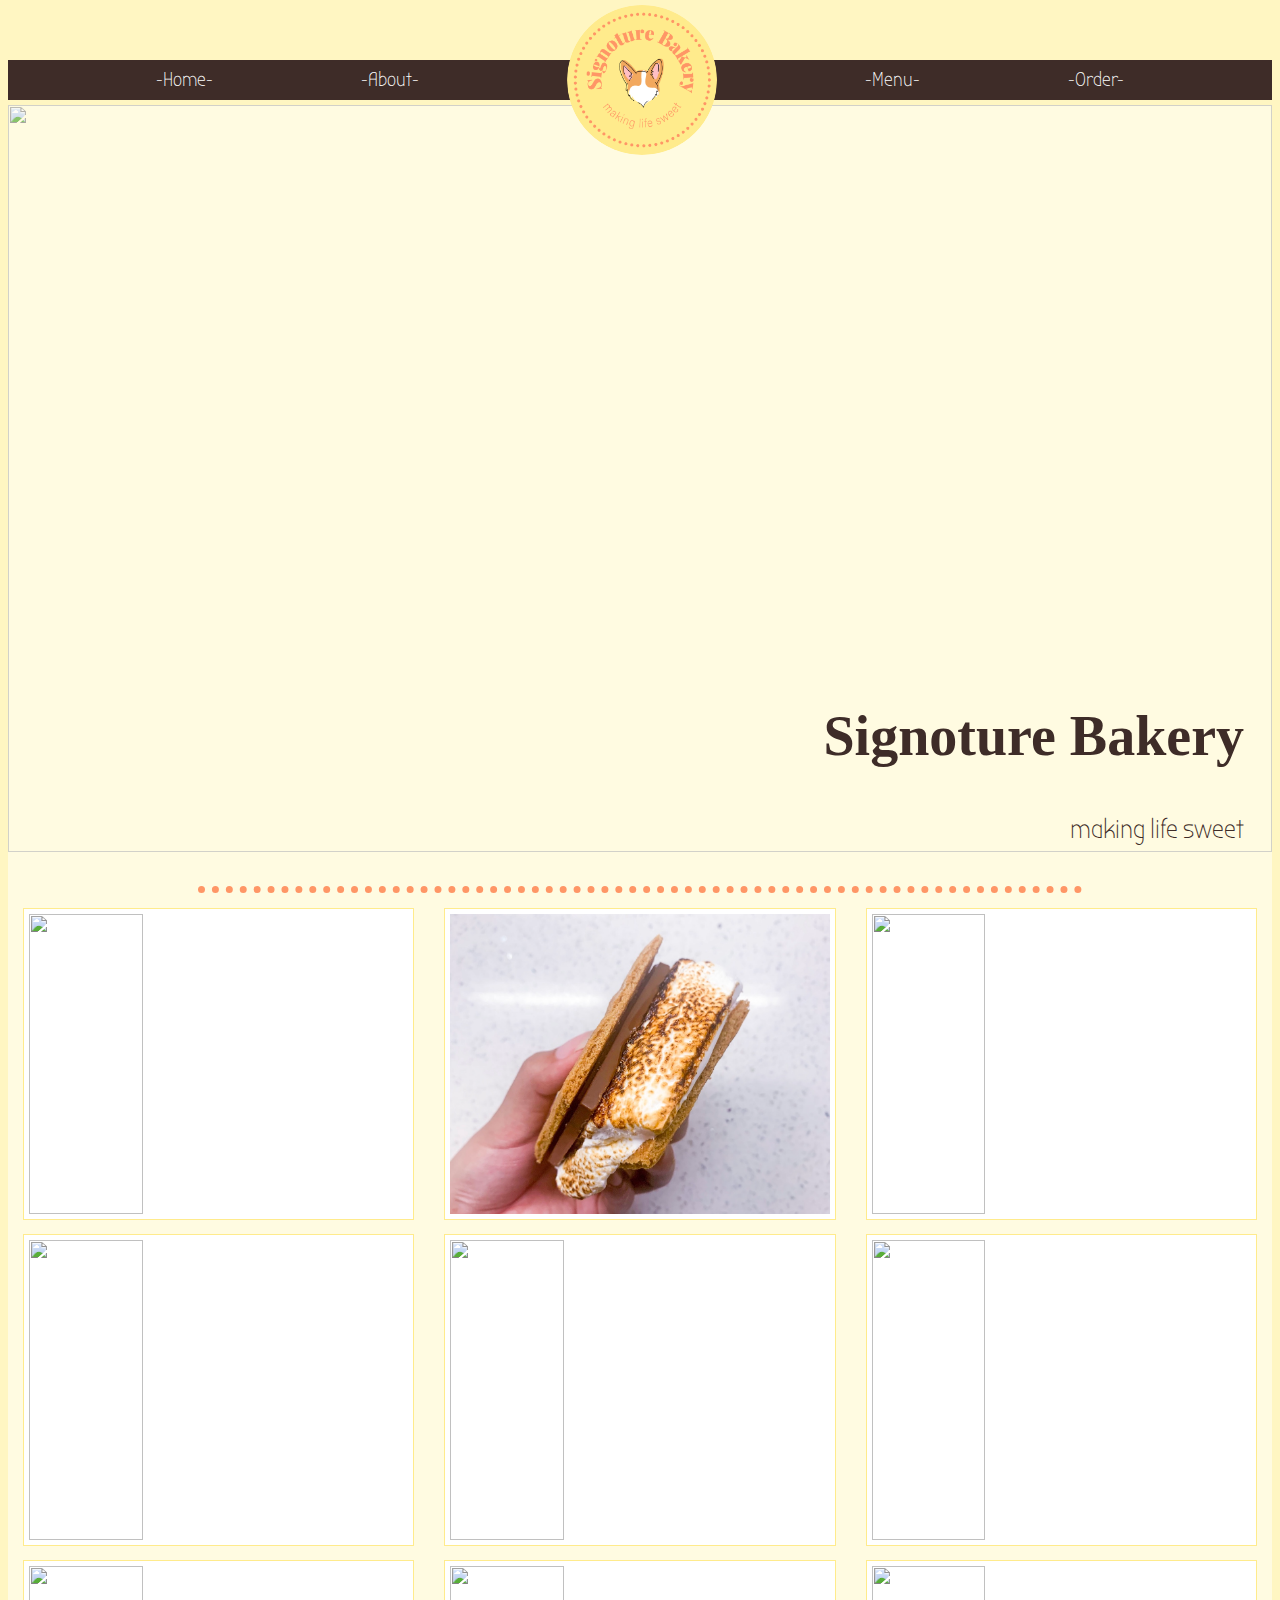
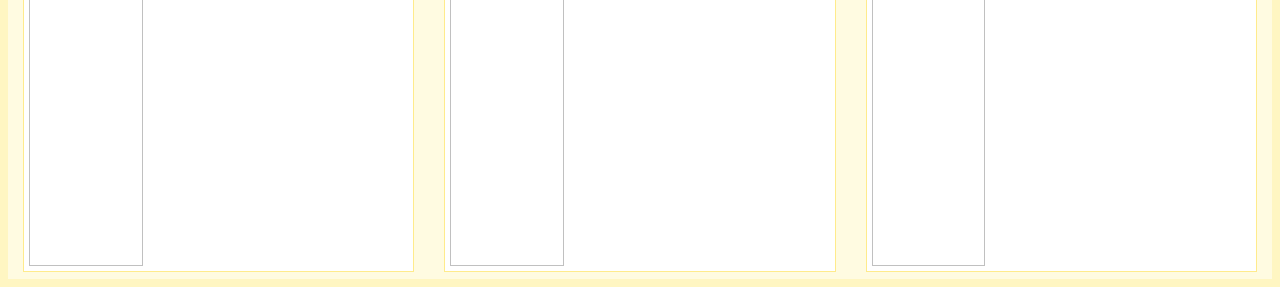
==== index.html @ f68cce3c "files" ====
<!DOCTYPE html>
<html>
<meta name="viewport" content="width=device-width, initial-scale=1">

	<head>
		<link rel="stylesheet" href="style.css">
		<link rel="icon" href="logo2.ico">
		<link href='https://fonts.googleapis.com/css?family=Lemon' rel='stylesheet'>
		<link href='https://fonts.googleapis.com/css?family=Bubbler One' rel='stylesheet'>
	</head>
	
	<header>
		<nav id="nav-bar">	
				<a href="./SignotureBakery.html" class="nav-link">-Home-</a>
				<a href="./about.html" class="nav-link">-About-</a>
				<a href="./SignotureBakery.html">
					<img id="logo" src="logo.png">
				</a>
				<div class="dropdown">
					<a href="#" class="nav-link">-Menu-</a>
					<div class="dropdown-content">
						<a href="./cookie-menu.html" class="nav-link">Cookies</a>
						<a href="./cheesecake-menu.html" class="nav-link">Cheesecakes</a>
						<a href="./cupcake-menu.html" class="nav-link">Cupcakes</a>
						<a href="./macaron-menu.html" class="nav-link">Macarons</a>
						<a href="./pastry-menu.html" class="nav-link">Pastries</a>
					</div>
				</div>
				<a href="./order.html" class="nav-link">-Order-</a>
		</nav>
	</header>
	
	<body>
		<div id="main-home">
			<div>
				<img id="main-pic" src="pic5.jpg">
				<div id="bottom-right">
					<h2>Signoture Bakery</h2>
					<p>making life sweet</p>
				</div>
			</div>
			<hr>
			<div id="grid">
					<img id="pic1" class="picture" src="pic1.jpg">
					<img id="pic9" class="picture" src="pic9.jpg">
					<img id="pic7" class="picture" src="pic7.jpg">
					<img id="pic3" class="picture" src="pic3.jpg">
					<img id="pic4" class="picture" src="pic4.jpg">
					<img id="pic2" class="picture" src="pic2.jpg">
					<img id="pic5" class="picture" src="pic5.jpg">
					<img id="pic6" class="picture" src="pic6.jpg">
					<img id="pic8" class="picture" src="pic8.jpg">
			</div>
		</div>
	</body>
</html>
---- style.css ----
body {
	background-color: #FFF6C2;
}
h1 {
	font-family: 'Lemon', Helvetica;
	color: #3e2c28;
	position: relative;
}
h2 {
	color: #3e2c28;
}
p {
	font-family: 'Bubbler One', Helvetica;
	font-size: 20px;
	color: #3e2c28;
}
a {
	color: #3e2c28;
}
#ps {
	text-align: center;
	padding: 5px;
	background-color: #FF9666;
}
label {
	font-family: 'Bubbler One', Helvetica;
	font-size: 20px;
	color: #3e2c28;
}
@media (max-width: 600px) {
	#main-about {
		display: flex;
		flex-direction: column;
	}
	#main-about h1 {
		text-align: center;
	}
}




/*Nav Bar*/
#logo {
	width: 150px;
	border-radius: 50%;
	margin: 0px;
	margin-top: 15px;
}
#nav-bar {
	background-color: #3e2c28;
	height: 40px;
	width: 100%;
	margin-top: 60px;
	margin-bottom: 15px;
	line-height: 40px;
	display: flex;
	justify-content: space-evenly;
	align-items: center;
	position: relative;
	z-index: 1;
}
.nav-link {
	font-size: 20px;
	color: white;
	font-family: 'Bubbler One';
	text-decoration: none;
	height: 40px;
}
.nav-link:hover {
	background-image: radial-gradient(#A67F77 5%,#3e2c28 70%);
	height: 40px;
}
.dropdown {
	position: relative;
	display: inline-block;
}
.dropdown-content {
	display: none;
	background-color: #3e2c28;
	text-align: center;
	border-radius: 0px 0px 5px 5px;
	position: absolute;
	margin-left: -50px;
	z-index: 1;
}
.dropdown-content a {
	font-size: 18px;
	color: white;
	font-family: 'Bubbler One', Helvetica;
	text-decoration: none;
	display: block;
	padding: 5px 25px;
}
.dropdown:hover .dropdown-content {
	display: block;
	padding: 10px;
}




/*Home Page*/
#main-home {
	padding-top: 0px;
	margin-top: -10px;
	background-color: rgba(255,252,235,.75);
}
#main-pic {
	position: relative;
	width: 100%;
	height: 83vh;
	object-fit: cover;
	opacity: .7;
}
#main-pic::before {
	background-color: #fffceb;
	opacity: 1;
}
#bottom-right {
	position: absolute;
	bottom: 28px;
	right: 36px;
	font-size: 28pt;
	text-align: right;
}
#bottom-right p {
	font-size: 20pt;
}
hr {
	border: none;
	border-top: 7px dotted #ff9666;
	width: 70%;
	align: center;
	margin-top: 30px;
	position: relative;
	z-index: 1;
	height: 0px;
}
#grid {
	display: flex;
	flex-direction: row;
	flex-wrap: wrap;
	justify-content: space-around;
}
.picture {
	border-color: #FFEB8C;
	border-width: .5px;
	border-style: solid;
	padding: 5px;
	background-color: white;
	width: 30%;
	height: 300px;
	object-fit: cover;
	margin: 7px;
}
@media (max-width: 800px) {
	.picture {
		width: 45%;
	}
}




/*About Page*/
#main-about {
	padding-top: 0px;
	margin-top: -10px;
	background-color: rgba(255,252,235,.75);
	padding-bottom: 100px;
	padding-left: 20px;
	padding-right: 20px;
	line-height: 35px;
}
#prof-pic {
	border-color: #FFEB8C;
	border-width: .5px;
	border-style: solid;
	width: 30%;
	min-width: 250px;
	max-width: 280px;
	float: left;
	margin: 10px;
	margin-top: 20px;
}
#bio {
	padding-top: 45px;
}
@media (max-width: 600px) {
	#prof-pic {
		width: 80%;
		margin-left: auto;
		margin-right: auto;
		margin-top: 80px;
	}
	#bio {
		margin-top: 0px;
	}
}


/*Menus*/
#main-cookie-menu {
	padding-top: 30px;
	margin-top: -10px;
	background-color: rgba(255,252,235,.45);
	position: relative;
	z-index: -1;
}
#main-cookie-menu::before {
	content: "";
	background-image: url("cookies.jpg");
	background-size: cover;
	background-position: center;
	position: absolute;
	top: 0px;
	right: 0px;
	bottom: 0px;
	left: 0px;
	opacity: .2;
}
#main-cheesecake-menu {
	padding-top: 30px;
	margin-top: -10px;
	background-color: rgba(255,252,235,.45);
	position: relative;
	z-index: -1;
}
#main-cheesecake-menu::before {
	content: "";
	background-image: url("cheesecake.jpg");
	background-size: cover;
	background-position: center;
	position: absolute;
	top: 0px;
	right: 0px;
	bottom: 0px;
	left: 0px;
	opacity: .2;
}
#main-cupcake-menu {
	padding-top: 30px;
	margin-top: -10px;
	background-color: rgba(255,252,235,.45);
	position: relative;
	z-index: -1;
}
#main-cupcake-menu::before {
	content: "";
	background-image: url("#");
	background-size: cover;
	background-position: center;
	position: absolute;
	top: 0px;
	right: 0px;
	bottom: 0px;
	left: 0px;
	opacity: .2;
}
#main-macaron-menu {
	padding-top: 30px;
	margin-top: -10px;
	background-color: rgba(255,252,235,.45);
	position: relative;
	z-index: -1;
}
#main-macaron-menu::before {
	content: "";
	background-image: url("macaron.jpg");
	background-size: cover;
	background-position: center;
	position: absolute;
	top: 0px;
	right: 0px;
	bottom: 0px;
	left: 0px;
	opacity: .2;
}
#main-pastry-menu {
	padding-top: 30px;
	margin-top: -10px;
	background-color: rgba(255,252,235,.45);
	position: relative;
	z-index: -1;
}
#main-pastry-menu::before {
	content: "";
	background-image: url("pic9.jpg");
	background-size: cover;
	background-position: center;
	position: absolute;
	top: 0px;
	right: 0px;
	bottom: 0px;
	left: 0px;
	opacity: .2;
}
#heading {
	text-align: center;
}
.menu {
	display: flex;
	flex-direction: row;
	text-align: center;
	position: relative;
	z-index: 2;
}
h3 {
	font-family: 'Lemon';
	font-size: 25px;
	color: #251a18;
}
#classics {
	width: 50%;
}
#specialties {
	width: 50%;
}





#main-order {
	padding-top: 30px;
	padding-left: 15px;
	margin-top: -10px;
	background-color: rgba(255,252,235,.45);
	position: relative;
	z-index: -1;
	
}
#main-order::before {
	content: "";
	background-image: url("order.jpg");
	background-size: cover;
	background-position: center;
	position: absolute;
	top: 0px;
	right: 0px;
	bottom: 0px;
	left: 0px;
	opacity: .2;
}
iframe {
	display: block;
	margin-left: auto;
	margin-right: auto;
	position: relative;
	z-index: 1;
}
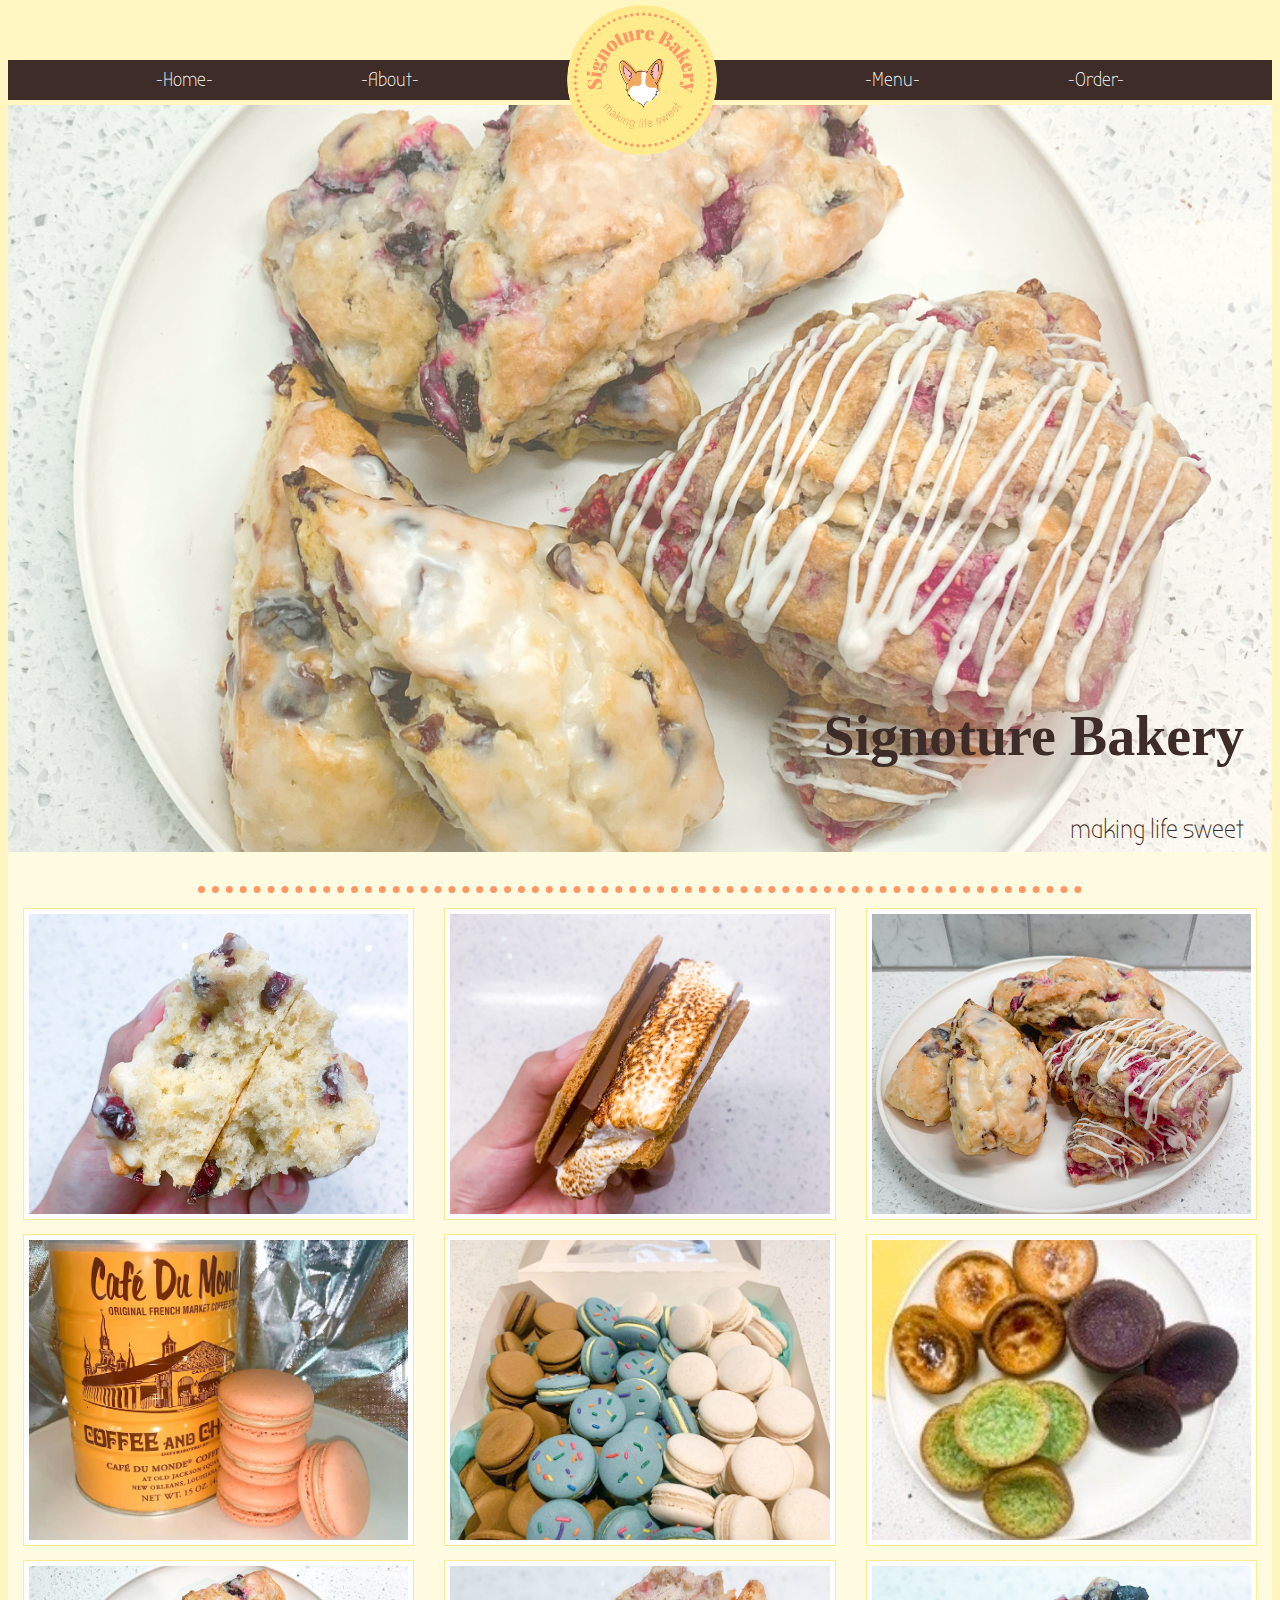
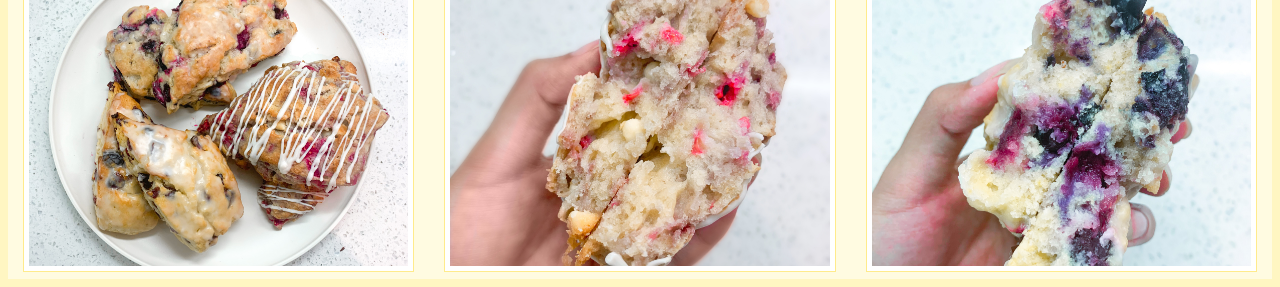
==== commit 1340a251: "edits" ====
--- a/index.html
+++ b/index.html
@@ -11,9 +11,9 @@
 	
 	<header>
 		<nav id="nav-bar">	
-				<a href="./SignotureBakery.html" class="nav-link">-Home-</a>
+				<a href="./index.html" class="nav-link">-Home-</a>
 				<a href="./about.html" class="nav-link">-About-</a>
-				<a href="./SignotureBakery.html">
+				<a href="./index.html">
 					<img id="logo" src="logo.png">
 				</a>
 				<div class="dropdown">
--- a/style.css
+++ b/style.css
@@ -96,6 +96,17 @@
 	display: block;
 	padding: 10px;
 }
+@media (max-width: 400px) {
+	#logo {
+		width: 75px;
+		border-radius: 50%;
+		margin: 0px;
+		margin-top: 15px;
+	}
+	.nav-link {
+		font-size: 15px;
+	}
+}
 
 
 
@@ -159,6 +170,11 @@
 		width: 45%;
 	}
 }
+@media (max-width: 600px) {
+	.picture {
+		width: 75%;
+	}
+}
 
 
 
